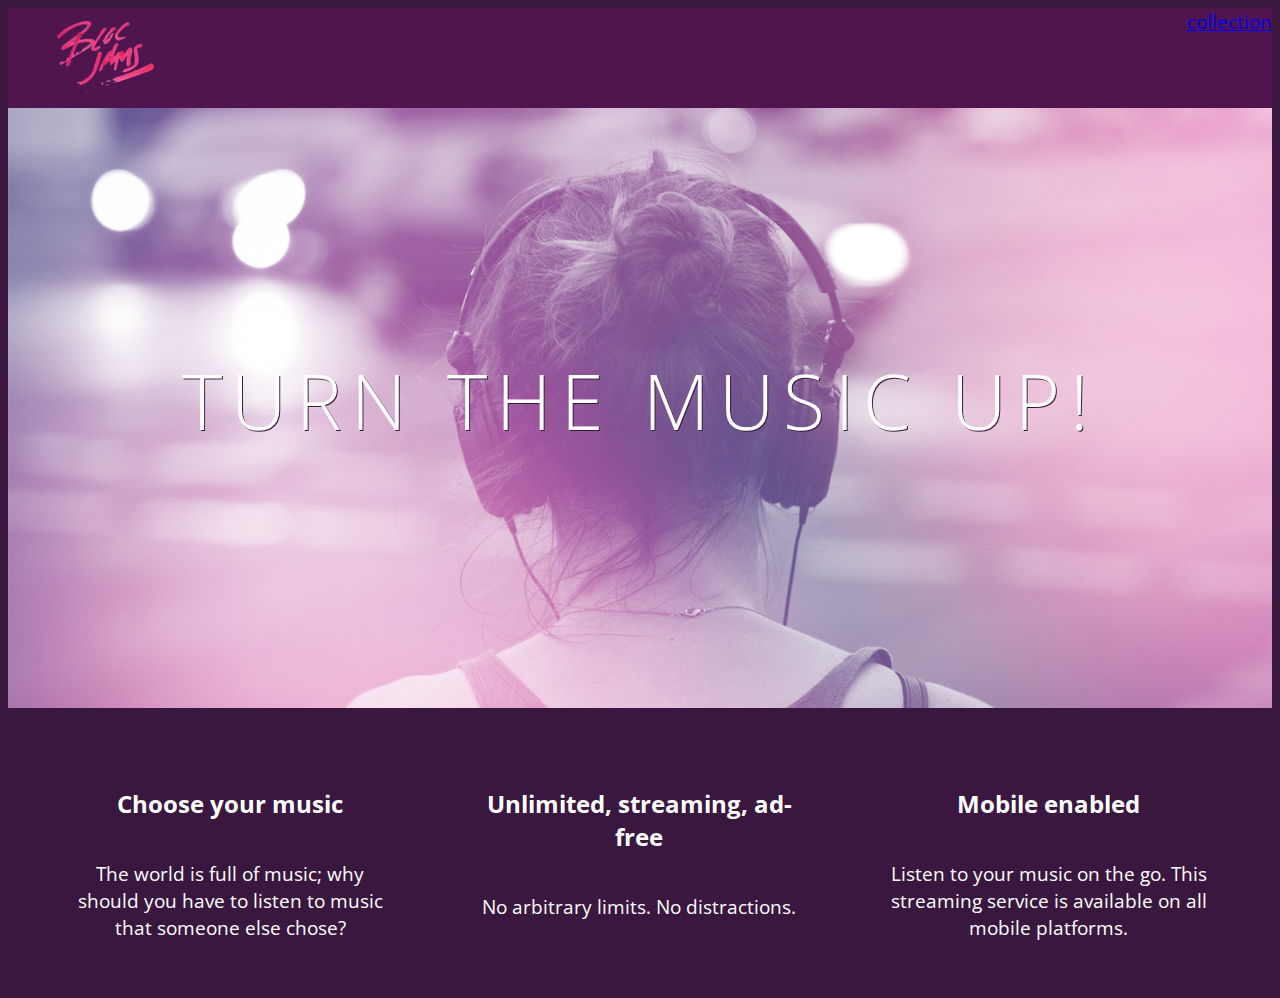
==== index.html @ 53e7cc07 "cleaned up folder structure" ====
<!DOCTYPE html>
 <html>
     
     <head>
          <title>Bloc Jams</title>
          <meta name="viewport" content="width=device-width, initial-scale=1">
          <link rel="stylesheet" type="text/css" href="http://fonts.googleapis.com/css?family=Open+Sans:400,800,600,700,300">
          <link rel="stylesheet" type="text/css" href="http://code.ionicframework.com/ionicons/2.0.1/css/ionicons.min.css">
          <link rel= "stylesheet" type="=text/css" href="styles/normalize.css">
          <link rel="stylesheet" type="text/css" href="styles/main.css">
          <link rel="stylesheet" type="text/css" href="styles/landing.css">
     </head>
     
    <body class = "landing">
         
         <nav class="navbar">
            <a href="index.html" class="logo">
                <img src="assets/images/bloc_jams_logo.png" alt="bloc jams logo">
            </a>
            <div class="links-container">
                 <a href="collection.html" class="navbar-link">collection</a>
             </div>
         </nav>
         
          <section class="hero-content"> <!-- hero content -->
              <h1 class="hero-title">Turn the music up!</h1>
         </section>
         
          <section class="selling-points container clearfix">
              <!-- selling points -->
             <div class="point column third">
                 <span class="ion-music-note"></span>
                 <h5 class="point-title">Choose your music</h5>
                 <p class="point-description">The world is full of music; why should you have to listen to music that someone else chose?</p>
             </div>
              <div class="point column third">
                 <span class="ion-radio-waves"></span>
                 <h5 class="point-title">Unlimited, streaming, ad-free</h5>
                 <p class="point-description">No arbitrary limits. No distractions.</p>
             </div>
              <div class="point column third">
                 <span class="ion-iphone"></span>
                 <h5 class="point-title">Mobile enabled</h5>
                 <p class="point-description">Listen to your music on the go. This streaming service is available on all mobile platforms.</p>
             </div>
         
         
         
         </section>
         
     </body>
     
 </html>
---- styles/main.css ----
*, *::before, *::after {
     -moz-box-sizing: border-box;
     -webkit-box-sizing: border-box;
     box-sizing: border-box;
 } 

html {
     height: 100%; /* makes sure our HTML takes up 100% of the browser window */
     font-size: 100%;
 }
 
 body {
     font-family: 'Open Sans'; /* sets our font to the "Open Sans" typeface */
     color: white;             /* sets the text color to white */
     min-height: 100%;         /* says the height of the body must be, at minimum, 100% of the window */
 }
 

 .navbar {
     position: relative;
     padding: 0.5rem;
     background-color: rgba(101,18,95,0.5);
     z-index:1;
 }
    /* I did not have ">" in my code but it was in the git page linked in chapter 8    */
 .navbar .logo {
     position: relative; /* positioning will be explained in a resource */
     left: 2rem;
     cursor;pointer; 
 }

.navbar .links-container {
    display:table;
    position: absolute;
    top: 0;
    right: 0;
    height: 100px;
    color: white;
    text-decoration: none;
    
}

.links-container .nacbar-link{
    display: table-cell;
    position: relative;
    height: 100%;
    padding-left: 1rem;
    padding-right: 1rem;
    vertical-align: middle;
    color: white;
    font-size: 0.625rem;
    letter-spacing: 0.05rem;
    font-weight: 700;
    text-transform: uppercase;
    text-decoration: none;
    cursor: pointer;
}

 .links-container .navbar-link:hover {
     color: rgb(233,50,117);
 }

 .container {
     margin: 0 auto;
     max-width: 64rem;
 }


 /* Medium and small screens (640px) */
 @media (min-width: 640px) {
        html { font-size: 112%; }
          .column {
            float: left;
            padding-left: 1rem;
            padding-right: 1rem;
     }
     
     .column.full { width: 100%; }
     .column.two-thirds { width: 66.7%; }
     .column.half { width: 50%; }
     .column.third { width: 33.3%; }
     .column.fourth { width: 25%; }
     .column.flow-opposite { float: right; }  
 }
 
 /* Large screens (1024px) */
 @media (min-width: 1024px) {
        html { font-size: 120%; }
 }

.clearfix::before,
.clearfix::after {
   content: " ";
   display: table;
}

.clearfix::after {
   clear: both;
}
---- styles/landing.css ----
body.landing {
     background-color: rgb(58,23,63);
 }
 
 .hero-content {
     position: relative;
     min-height: 600px;
     background-image: url(../assets/images/bloc_jams_bg.jpg);
     background-repeat: no-repeat;
     background-position: center center;
     background-size: cover;
 }
 
 .hero-content .hero-title {
     position: absolute;
     top: 40%;
     -webkit-transform: translateY(-50%);
     -moz-transform: translateY(-50%);
     transform: translateY(-50%);
     width: 100%;
     text-align: center;
     font-size: 4rem;
     font-weight: 300;
     text-transform: uppercase;
     letter-spacing: 0.5rem;
     text-shadow: 1px 1px 0px rgb(58,23,63);
 }
 
 .selling-points {
     position: relative;
     -webkit-box-sizing: border-box;
     -moz-box-sizing: border-box;
     box-sizing: border-box;
 }
 
 .point {
     position: relative;
     padding: 2rem;
     text-align: center;
 }
 
 .point .point-title {
     font-size: 1.25rem;
 }
 
 .ion-music-note,
 .ion-radio-waves,
 .ion-iphone {
     color: rgb(233,50,117);
     font-size: 5rem;
 }
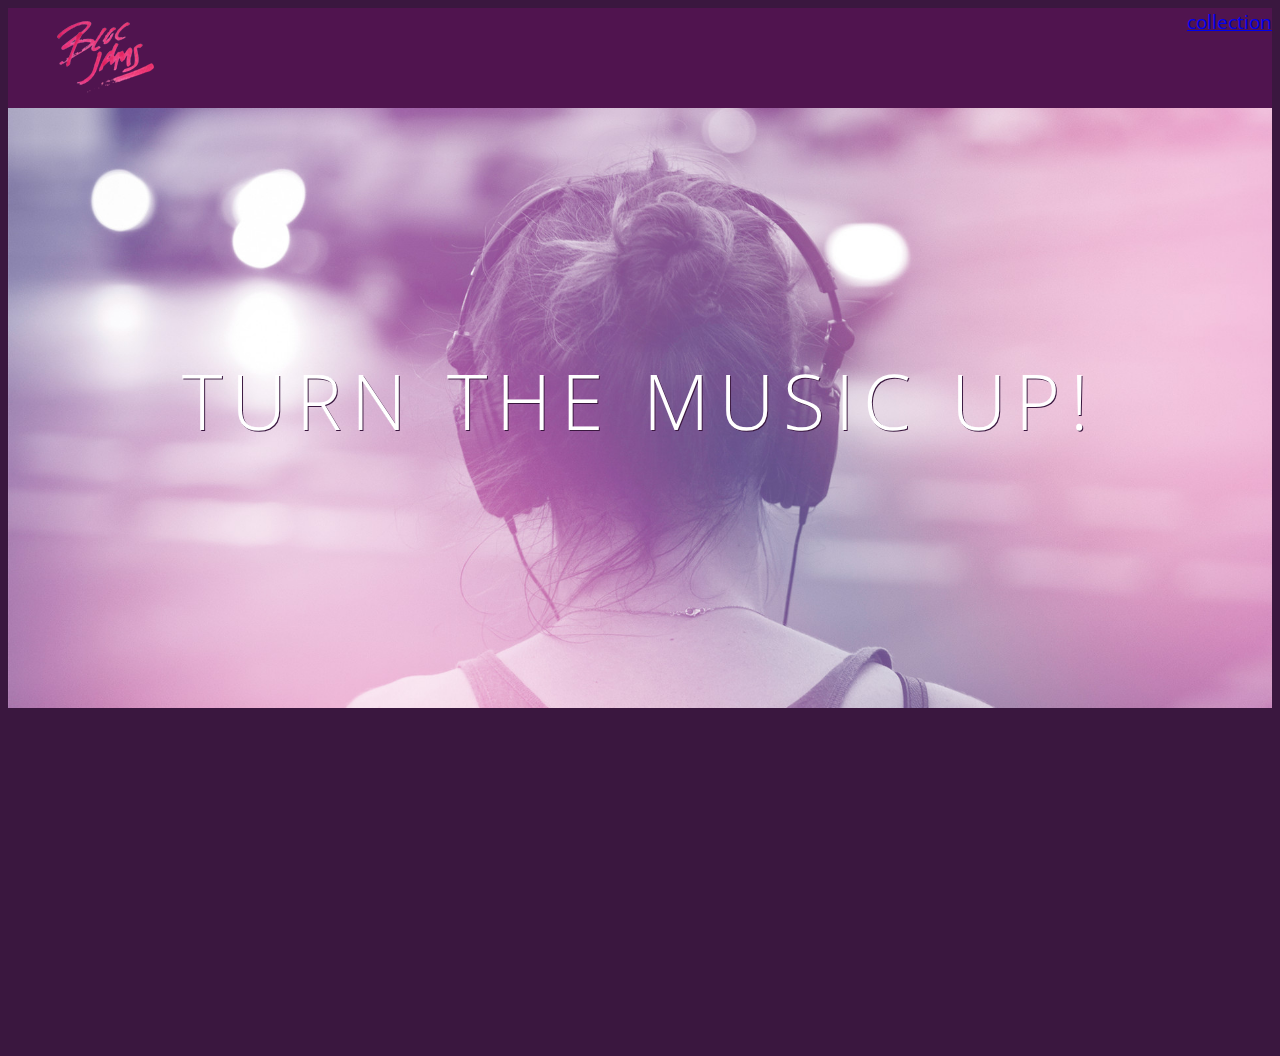
==== commit d030122b: "still funny and more funny" ====
--- a/index.html
+++ b/index.html
@@ -47,7 +47,41 @@
          
          
          </section>
-         
+        <script>
+            var animatePoints = function() {
+ 
+                 var points = document.getElementsByClassName('point');
+ 
+                 var revealFirstPoint = function() {
+                     points[0].style.opacity = 1;
+                     points[0].style.transform = "scaleX(1) translateY(0)";
+                     points[0].style.msTransform = "scaleX(1) translateY(0)";
+                     points[0].style.WebkitTransform = "scaleX(1) translateY(0)";
+                 };
+ 
+                 var revealSecondPoint = function() {
+                     points[1].style.opacity = 1;
+                     points[1].style.transform = "scaleX(1) translateY(0)";
+                     points[1].style.msTransform = "scaleX(1) translateY(0)";
+                     points[1].style.WebkitTransform = "scaleX(1) translateY(0)";
+                 };
+ 
+                 var revealThirdPoint = function() {
+                     points[2].style.opacity = 1;
+                     points[2].style.transform = "scaleX(1) translateY(0)";
+                     points[2].style.msTransform = "scaleX(1) translateY(0)";
+                     points[2].style.WebkitTransform = "scaleX(1) translateY(0)";
+                 };
+ 
+                 revealFirstPoint();
+                 revealSecondPoint();
+                 revealThirdPoint();
+ 
+             };
+            
+            
+        </script>
+        <script src="scripts/landing.js"></script>
      </body>
      
  </html>--- a/styles/main.css
+++ b/styles/main.css
@@ -55,15 +55,23 @@
     text-transform: uppercase;
     text-decoration: none;
     cursor: pointer;
+    
 }
 
  .links-container .navbar-link:hover {
      color: rgb(233,50,117);
  }
+.links-container .navbar-link:active {
+     background-color: white;
+ }
 
  .container {
      margin: 0 auto;
      max-width: 64rem;
+ }
+
+ .container.narrow {
+     max-width: 56rem;
  }
 
 
--- a/styles/landing.css
+++ b/styles/landing.css
@@ -37,6 +37,16 @@
      position: relative;
      padding: 2rem;
      text-align: center;
+     opacity: 0;
+     -webkit-transform: scaleX(0.9) translateY(3rem);
+     -moz-transform: scaleX(0.9) translateY(3rem);
+     transform: scaleX(0.9) translateY(3rem);
+     -webkit-transition: all 0.25s ease-in-out;
+     -moz-transition: all 0.25s ease-in-out;
+     transition: all 0.25s ease-in-out;
+     -webkit-transition-delay: 0.2s;
+     -moz-transition-delay: 0.2s;
+     transition-delay: 0.2s;
  }
  
  .point .point-title {
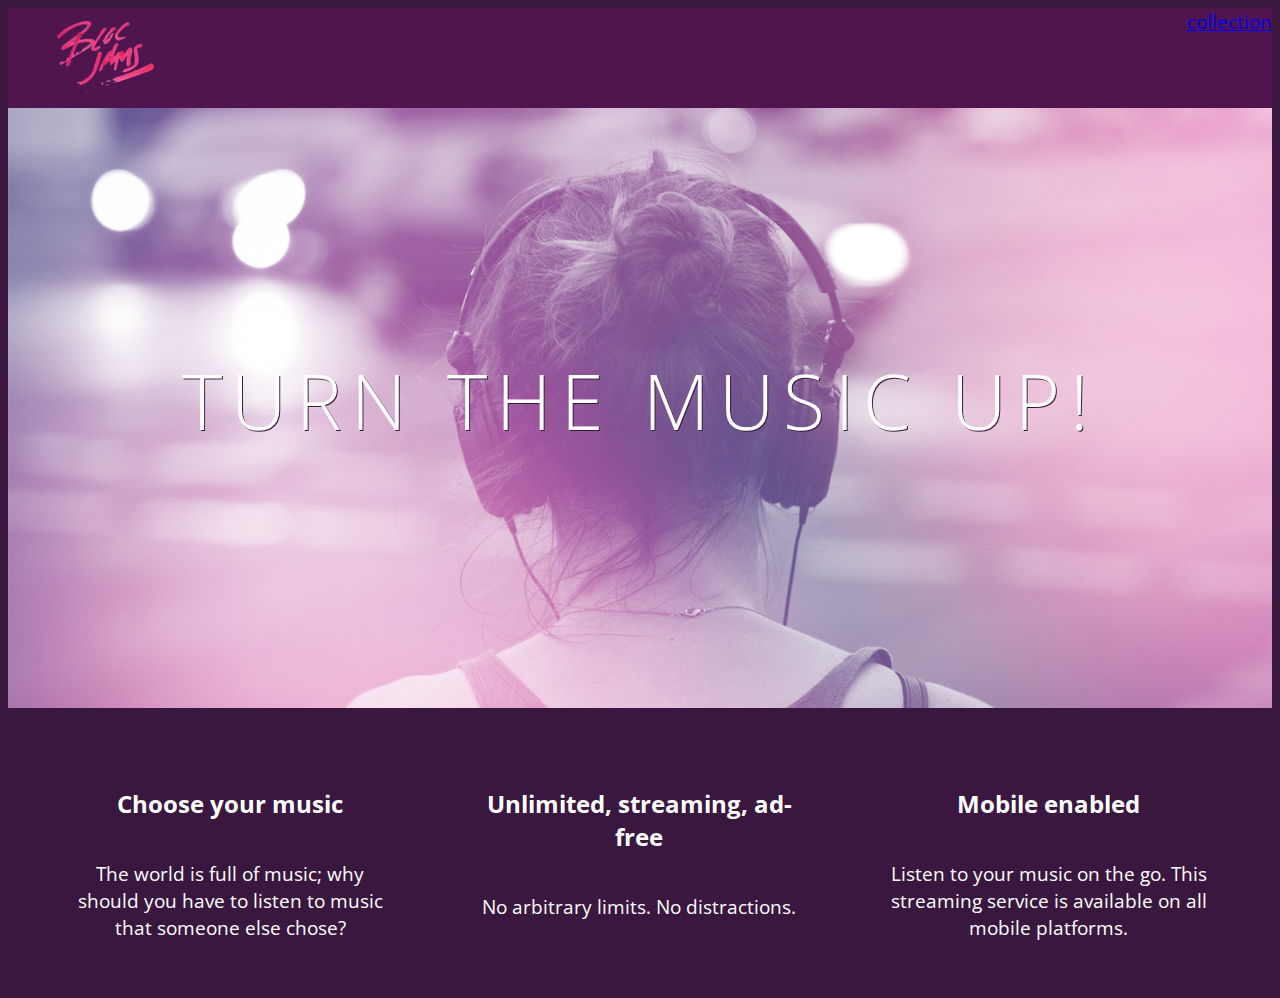
==== commit 3f85ce2a: "chapter 10 follow along done" ====
--- a/index.html
+++ b/index.html
@@ -47,41 +47,9 @@
          
          
          </section>
-        <script>
-            var animatePoints = function() {
- 
-                 var points = document.getElementsByClassName('point');
- 
-                 var revealFirstPoint = function() {
-                     points[0].style.opacity = 1;
-                     points[0].style.transform = "scaleX(1) translateY(0)";
-                     points[0].style.msTransform = "scaleX(1) translateY(0)";
-                     points[0].style.WebkitTransform = "scaleX(1) translateY(0)";
-                 };
- 
-                 var revealSecondPoint = function() {
-                     points[1].style.opacity = 1;
-                     points[1].style.transform = "scaleX(1) translateY(0)";
-                     points[1].style.msTransform = "scaleX(1) translateY(0)";
-                     points[1].style.WebkitTransform = "scaleX(1) translateY(0)";
-                 };
- 
-                 var revealThirdPoint = function() {
-                     points[2].style.opacity = 1;
-                     points[2].style.transform = "scaleX(1) translateY(0)";
-                     points[2].style.msTransform = "scaleX(1) translateY(0)";
-                     points[2].style.WebkitTransform = "scaleX(1) translateY(0)";
-                 };
- 
-                 revealFirstPoint();
-                 revealSecondPoint();
-                 revealThirdPoint();
- 
-             };
-            
-            
+         
+        <script src="scripts/landing.js">
         </script>
-        <script src="scripts/landing.js"></script>
      </body>
      
  </html>--- a/styles/landing.css
+++ b/styles/landing.css
@@ -41,8 +41,8 @@
      -webkit-transform: scaleX(0.9) translateY(3rem);
      -moz-transform: scaleX(0.9) translateY(3rem);
      transform: scaleX(0.9) translateY(3rem);
-     -webkit-transition: all 0.25s ease-in-out;
-     -moz-transition: all 0.25s ease-in-out;
+     -webkit-transition: all 3.25s ease-in-out;
+     -moz-transition: all 3.25s ease-in-out;
      transition: all 0.25s ease-in-out;
      -webkit-transition-delay: 0.2s;
      -moz-transition-delay: 0.2s;
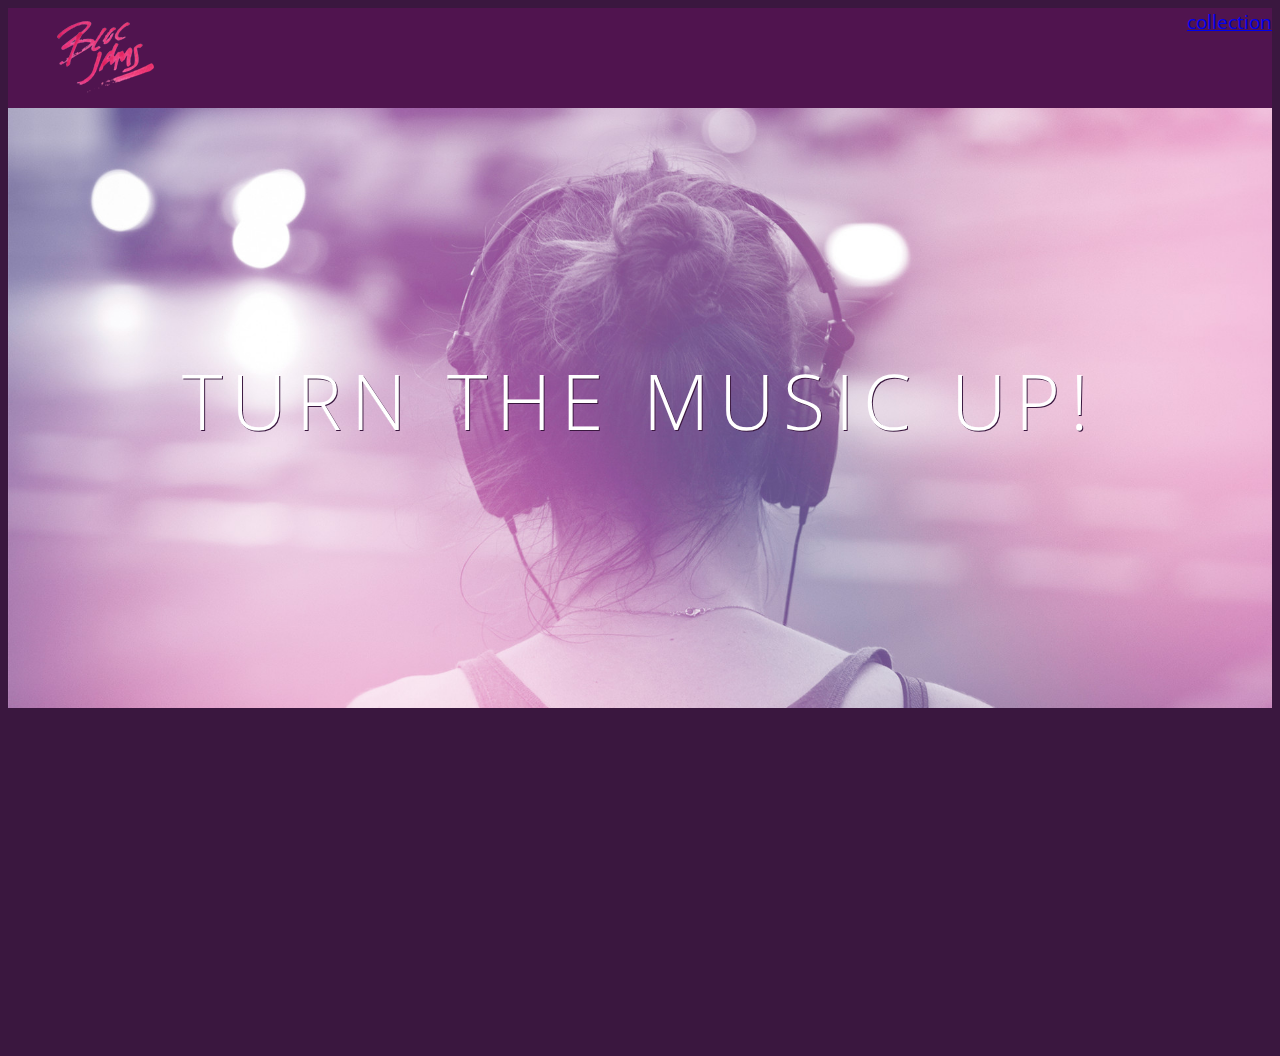
==== commit cf7007a8: "almost there" ====
--- a/index.html
+++ b/index.html
@@ -47,9 +47,10 @@
          
          
          </section>
-         
-        <script src="scripts/landing.js">
-        </script>
+
+        <script src="scripts/utilities.js"></script>
+        <script src="scripts/landing.js"></script>
+
      </body>
      
  </html>--- a/styles/landing.css
+++ b/styles/landing.css
@@ -41,9 +41,11 @@
      -webkit-transform: scaleX(0.9) translateY(3rem);
      -moz-transform: scaleX(0.9) translateY(3rem);
      transform: scaleX(0.9) translateY(3rem);
+
      -webkit-transition: all 3.25s ease-in-out;
      -moz-transition: all 3.25s ease-in-out;
-     transition: all 0.25s ease-in-out;
+
+     transition: all 3.25s ease-in-out;
      -webkit-transition-delay: 0.2s;
      -moz-transition-delay: 0.2s;
      transition-delay: 0.2s;
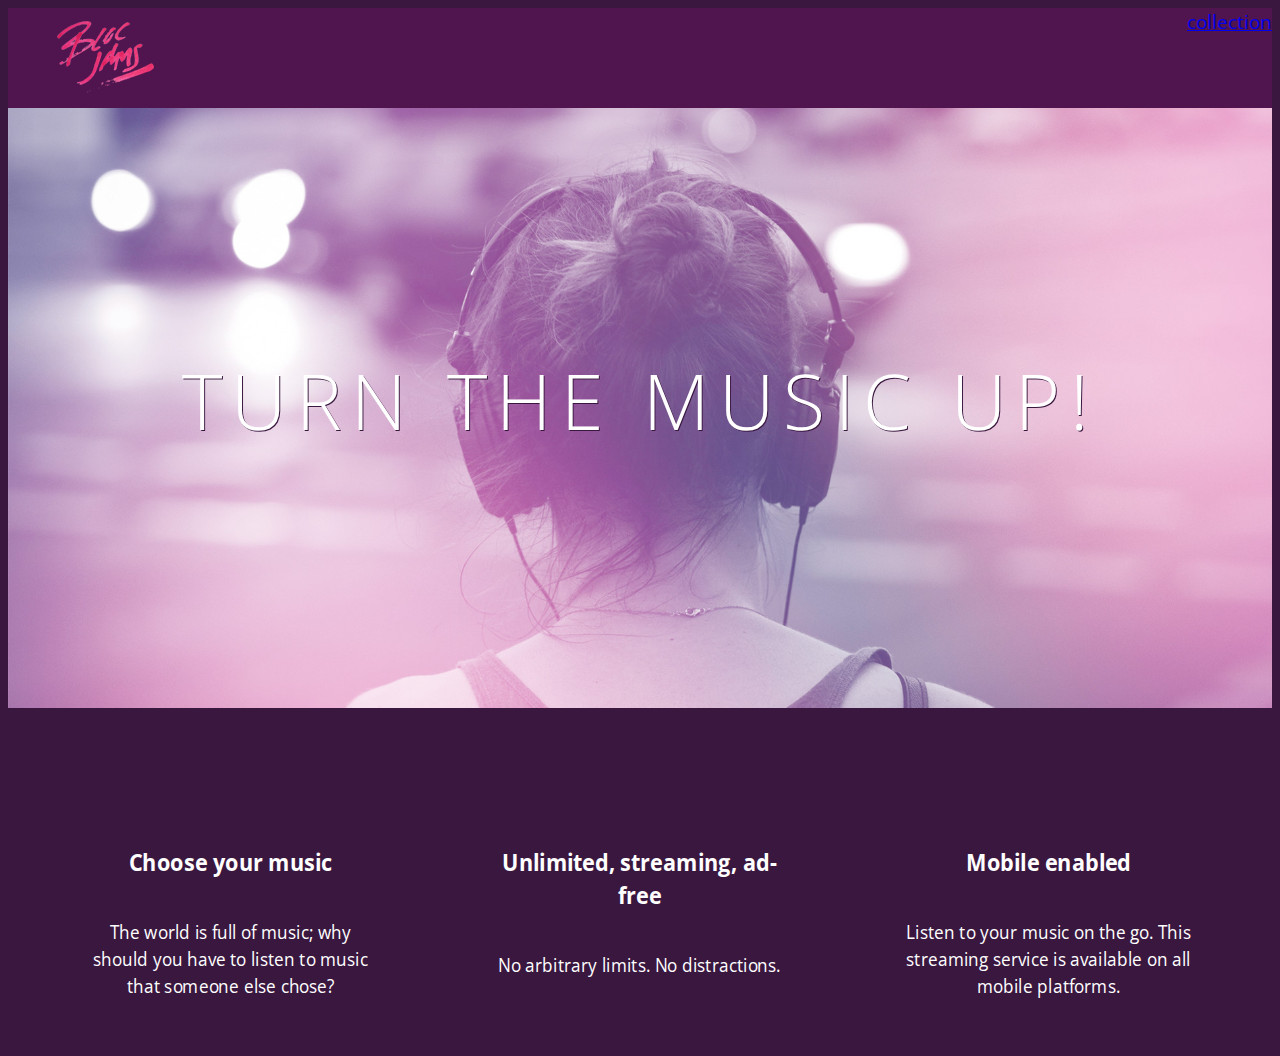
==== commit 3c94b0e7: "Chapter 29 follow along done" ====
--- a/index.html
+++ b/index.html
@@ -47,7 +47,7 @@
          
          
          </section>
-
+        <script src="https://code.jquery.com/jquery-2.1.3.min.js"></script>
         <script src="scripts/utilities.js"></script>
         <script src="scripts/landing.js"></script>
 
--- a/styles/landing.css
+++ b/styles/landing.css
@@ -37,19 +37,33 @@
      position: relative;
      padding: 2rem;
      text-align: center;
-     opacity: 0;
+     opacity: 1;
      -webkit-transform: scaleX(0.9) translateY(3rem);
      -moz-transform: scaleX(0.9) translateY(3rem);
      transform: scaleX(0.9) translateY(3rem);
-
+  
+     
      -webkit-transition: all 3.25s ease-in-out;
      -moz-transition: all 3.25s ease-in-out;
-
-     transition: all 3.25s ease-in-out;
+     transition: all 0.25s ease-in-out;
      -webkit-transition-delay: 0.2s;
      -moz-transition-delay: 0.2s;
      transition-delay: 0.2s;
+/*
+     
+     i stole my code from this website
+     https://developer.mozilla.org/en-US/docs/Web/CSS/CSS_Transitions/Using_CSS_transitions
+     
+     
+     -webkit-transition: width 2s, height 2s, background-color 2s, -webkit-transform 2s;
+    transition: width 2s, height 2s, background-color 2s, transform 2s;
+*/
  }
+.point:hover{
+    -webkit-transform: rotate(180deg);
+    transform: rotate(180deg);
+     opacity: .5;
+}
  
  .point .point-title {
      font-size: 1.25rem;
